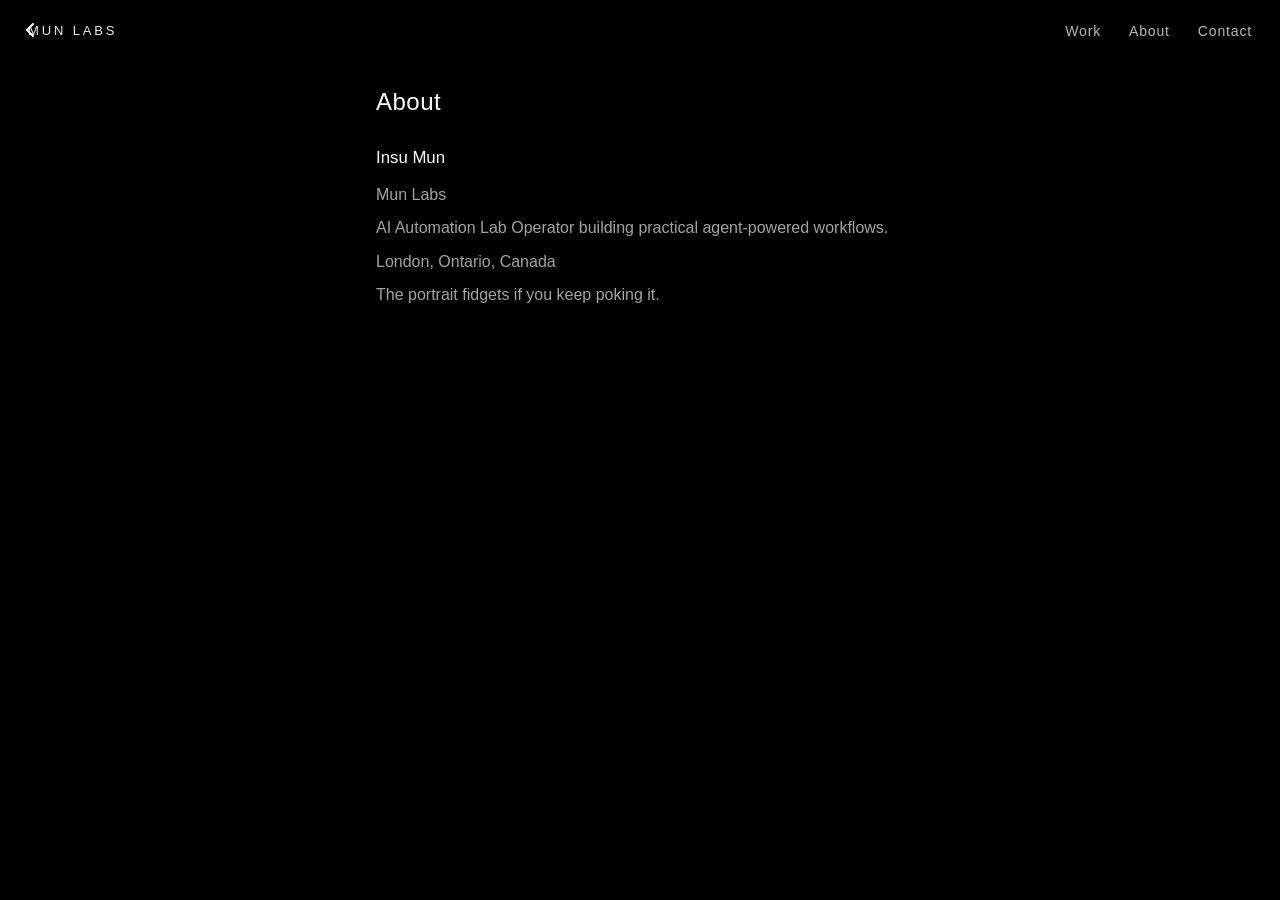
==== about.html @ da284907 "Restore wordmark on About." ====
<!DOCTYPE html>
<html lang="en">
  <head>
    <meta charset="utf-8" />
    <meta name="viewport" content="width=device-width, initial-scale=1" />
    <title>About — Mun Labs</title>
    <meta name="description" content="Insu Mun, Mun Labs." />
    <meta name="theme-color" content="#000000" />
    <link rel="icon" href="favicon.svg" type="image/svg+xml" />
    <!-- Google tag (gtag.js) -->
    <script async src="https://www.googletagmanager.com/gtag/js?id=G-9EG9T3MQ6C"></script>
    <script>
      window.dataLayer = window.dataLayer || [];
      function gtag(){dataLayer.push(arguments);}
      gtag('js', new Date());
      gtag('config', 'G-9EG9T3MQ6C');
    </script>
    <link rel="stylesheet" href="css/site.css" />
  </head>
  <body class="page">
    <a class="back" href="./" aria-label="Home" data-ga-event="nav_home">
      <svg width="20" height="20" viewBox="0 0 20 20" fill="none" aria-hidden="true">
        <path d="M13 4L7 10l6 6" stroke="currentColor" stroke-width="2" stroke-linecap="round" stroke-linejoin="round" />
      </svg>
    </a>
    <a class="wordmark" href="./" aria-label="Mun Labs home">MUN LABS</a>
    <nav class="site-nav" aria-label="Primary">
      <a href="work.html" data-ga-event="nav_work">Work</a>
      <a href="about.html" data-ga-event="nav_about">About</a>
      <a href="contact.html" data-ga-event="nav_contact">Contact</a>
    </nav>
    <main class="page-wrap">
      <h1>About</h1>
      <div class="stack">
        <article>
          <h2>Insu Mun</h2>
          <p>Mun Labs</p>
          <p>AI Automation Lab Operator building practical agent-powered workflows.</p>
          <p>London, Ontario, Canada</p>
          <p>The portrait fidgets if you keep poking it.</p>
        </article>
      </div>
    </main>
      <script src="js/links.js"></script>
  </body>
</html>
---- css/site.css ----
:root {
  --bg: #000;
  --fg: #fff;
  --muted: #a3a3a3;
  --font: "Helvetica Neue", Helvetica, Arial, system-ui, sans-serif;
}

* {
  box-sizing: border-box;
  margin: 0;
  padding: 0;
}

html,
body {
  min-height: 100%;
  background: var(--bg);
  color: var(--fg);
  font-family: var(--font);
}

body.home {
  overflow: hidden;
  height: 100%;
}

#field {
  position: fixed;
  inset: 0;
  width: 100%;
  height: 100%;
  display: block;
  touch-action: none;
  cursor: pointer;
}

.site-nav {
  position: fixed;
  top: 1.5rem;
  right: 1.75rem;
  z-index: 4;
  display: flex;
  flex-direction: row;
  align-items: center;
  gap: 1.75rem;
}

.site-nav a {
  color: rgba(255, 255, 255, 0.72);
  text-decoration: none;
  font-size: 14px;
  font-weight: 300;
  letter-spacing: 0.06em;
  line-height: 1;
}

.site-nav a:hover,
.site-nav a:focus-visible {
  color: #fff;
}

@media (max-width: 700px) {
  .site-nav {
    top: 1.15rem;
    right: 1.15rem;
    gap: 1.2rem;
  }
  .site-nav a {
    font-size: 13px;
  }
}




.wordmark {
  position: fixed;
  top: 1.5rem;
  left: 1.75rem;
  z-index: 4;
  color: rgba(255, 255, 255, 0.92);
  text-decoration: none;
  font-size: 13px;
  font-weight: 400;
  letter-spacing: 0.22em;
  line-height: 1;
  text-transform: uppercase;
}

.wordmark:hover,
.wordmark:focus-visible {
  color: #fff;
}

@media (max-width: 700px) {
  .wordmark {
    top: 1.1rem;
    left: 1rem;
    font-size: 11px;
    letter-spacing: 0.16em;
    max-width: 42vw;
  }
  .site-nav {
    top: 1.1rem;
    right: 1rem;
    gap: 0.95rem;
    max-width: 52vw;
    justify-content: flex-end;
    flex-wrap: nowrap;
  }
  .site-nav a {
    font-size: 12px;
  }
}

.sr-only {
  position: absolute;
  width: 1px;
  height: 1px;
  padding: 0;
  margin: -1px;
  overflow: hidden;
  clip: rect(0, 0, 0, 0);
  white-space: nowrap;
  border: 0;
}

body.page {
  min-height: 100vh;
}

.page-wrap {
  max-width: 36rem;
  margin: 0 auto;
  padding: 5.5rem 1.5rem 4rem;
}

.back {
  position: fixed;
  top: 1.25rem;
  left: 1.25rem;
  z-index: 5;
  display: flex;
  width: 20px;
  height: 20px;
  color: var(--fg);
  text-decoration: none;
}

.back svg {
  display: block;
  width: 20px;
  height: 20px;
}

.back:hover,
.back:focus-visible {
  opacity: 0.7;
}

.page-wrap h1 {
  font-size: 1.5rem;
  font-weight: 500;
  letter-spacing: 0.02em;
  margin-bottom: 2rem;
}

.page-wrap h2 {
  font-size: 1.05rem;
  font-weight: 500;
  margin-bottom: 0.4rem;
}

.page-wrap p,
.page-wrap li {
  color: var(--muted);
  line-height: 1.65;
  font-size: 1rem;
}

.page-wrap a {
  color: var(--fg);
}

.stack {
  display: grid;
  gap: 1.75rem;
}

.stack article {
  display: grid;
  gap: 0.45rem;
}

.stack article.work-item {
  display: flex;
  align-items: flex-start;
  gap: 1.25rem;
}

.work-item > div {
  display: grid;
  gap: 0.45rem;
  flex: 1;
  min-width: 0;
}

.work-thumb {
  display: block;
  flex: 0 0 81px;
  width: 81px;
  height: 176px;
  object-fit: fill;
  border-radius: 6px;
}

.socials {
  display: flex;
  align-items: center;
  gap: 28px;
}

.socials a {
  display: flex;
  width: 24px;
  height: 24px;
  color: var(--fg);
}

.socials svg {
  display: block;
  width: 24px;
  height: 24px;
}
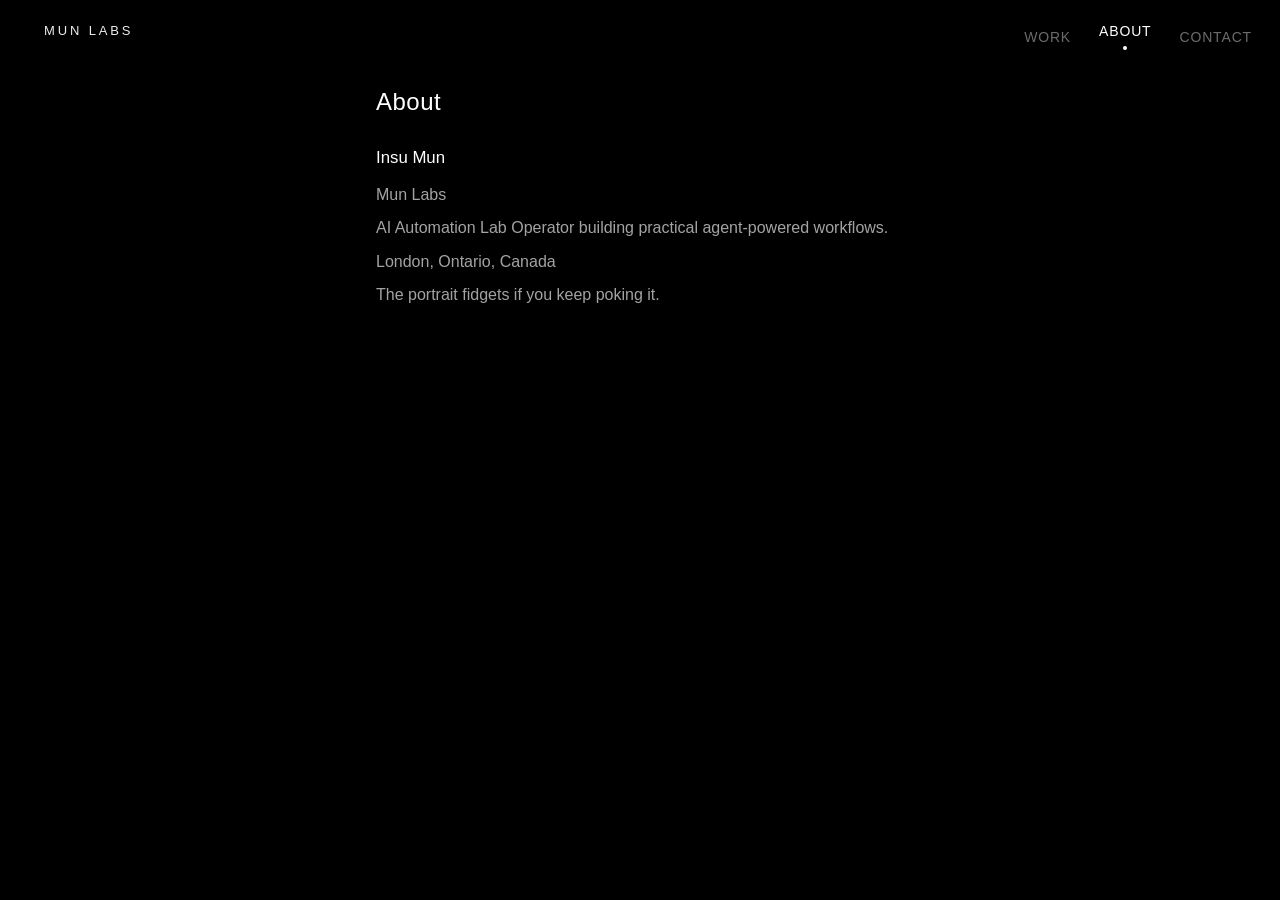
==== commit 224f70da: "Nav active underdot; remove back chevron. Active page: white + dot. Inactive gray. Logo stays home." ====
--- a/about.html
+++ b/about.html
@@ -18,12 +18,10 @@
     <link rel="stylesheet" href="css/site.css" />
   </head>
   <body class="page">
-    <a class="back" href="./" aria-label="Home" data-ga-event="nav_home">
-      <svg width="20" height="20" viewBox="0 0 20 20" fill="none" aria-hidden="true">
-        <path d="M13 4L7 10l6 6" stroke="currentColor" stroke-width="2" stroke-linecap="round" stroke-linejoin="round" />
-      </svg>
-    </a>
     <a class="wordmark" href="./" aria-label="Mun Labs home">MUN LABS</a>
+    <button type="button" class="nav-toggle" id="nav-toggle" aria-label="Menu" aria-expanded="false" aria-controls="site-nav">
+      <span></span><span></span><span></span>
+    </button>
     <nav class="site-nav" aria-label="Primary">
       <a href="work.html" data-ga-event="nav_work">Work</a>
       <a href="about.html" data-ga-event="nav_about">About</a>
@@ -41,6 +39,7 @@
         </article>
       </div>
     </main>
+      <script src="js/nav.js"></script>
       <script src="js/links.js"></script>
   </body>
 </html>
--- a/css/site.css
+++ b/css/site.css
@@ -46,17 +46,36 @@
 }
 
 .site-nav a {
-  color: rgba(255, 255, 255, 0.72);
+  position: relative;
+  display: inline-flex;
+  flex-direction: column;
+  align-items: center;
+  color: rgba(255, 255, 255, 0.42);
   text-decoration: none;
   font-size: 14px;
   font-weight: 300;
   letter-spacing: 0.06em;
   line-height: 1;
+  text-transform: uppercase;
 }
 
 .site-nav a:hover,
 .site-nav a:focus-visible {
+  color: rgba(255, 255, 255, 0.72);
+}
+
+.site-nav a[aria-current="page"] {
   color: #fff;
+}
+
+.site-nav a[aria-current="page"]::after {
+  content: "";
+  display: block;
+  width: 4px;
+  height: 4px;
+  margin-top: 0.5rem;
+  border-radius: 50%;
+  background: #fff;
 }
 
 @media (max-width: 700px) {
@@ -76,7 +95,7 @@
 .wordmark {
   position: fixed;
   top: 1.5rem;
-  left: 1.75rem;
+  left: 2.75rem;
   z-index: 4;
   color: rgba(255, 255, 255, 0.92);
   text-decoration: none;
@@ -95,7 +114,7 @@
 @media (max-width: 700px) {
   .wordmark {
     top: 1.1rem;
-    left: 1rem;
+    left: 2.4rem;
     font-size: 11px;
     letter-spacing: 0.16em;
     max-width: 42vw;
@@ -110,6 +129,72 @@
   }
   .site-nav a {
     font-size: 12px;
+  }
+}
+
+
+.nav-toggle {
+  display: none;
+  position: fixed;
+  top: 1.2rem;
+  right: 1.1rem;
+  z-index: 6;
+  width: 40px;
+  height: 40px;
+  padding: 0;
+  border: 0;
+  background: transparent;
+  color: rgba(255, 255, 255, 0.9);
+  cursor: pointer;
+}
+
+.nav-toggle span {
+  display: block;
+  width: 18px;
+  height: 1.5px;
+  margin: 4px auto;
+  background: currentColor;
+  transition: transform 0.2s ease, opacity 0.2s ease;
+}
+
+.nav-toggle[aria-expanded="true"] span:nth-child(1) {
+  transform: translateY(5.5px) rotate(45deg);
+}
+.nav-toggle[aria-expanded="true"] span:nth-child(2) {
+  opacity: 0;
+}
+.nav-toggle[aria-expanded="true"] span:nth-child(3) {
+  transform: translateY(-5.5px) rotate(-45deg);
+}
+
+@media (max-width: 700px) {
+  .nav-toggle {
+    display: block;
+  }
+  .site-nav {
+    top: 0;
+    right: 0;
+    left: 0;
+    bottom: auto;
+    padding: 4.25rem 1.25rem 1.25rem;
+    gap: 0;
+    flex-direction: column;
+    align-items: flex-end;
+    background: rgba(0, 0, 0, 0.92);
+    opacity: 0;
+    pointer-events: none;
+    transform: translateY(-6px);
+    transition: opacity 0.2s ease, transform 0.2s ease;
+  }
+  .site-nav.is-open {
+    opacity: 1;
+    pointer-events: auto;
+    transform: none;
+  }
+  .site-nav a {
+    font-size: 15px;
+    letter-spacing: 0.08em;
+    padding: 0.7rem 0.15rem;
   }
 }
 
@@ -135,28 +220,6 @@
   padding: 5.5rem 1.5rem 4rem;
 }
 
-.back {
-  position: fixed;
-  top: 1.25rem;
-  left: 1.25rem;
-  z-index: 5;
-  display: flex;
-  width: 20px;
-  height: 20px;
-  color: var(--fg);
-  text-decoration: none;
-}
-
-.back svg {
-  display: block;
-  width: 20px;
-  height: 20px;
-}
-
-.back:hover,
-.back:focus-visible {
-  opacity: 0.7;
-}
 
 .page-wrap h1 {
   font-size: 1.5rem;
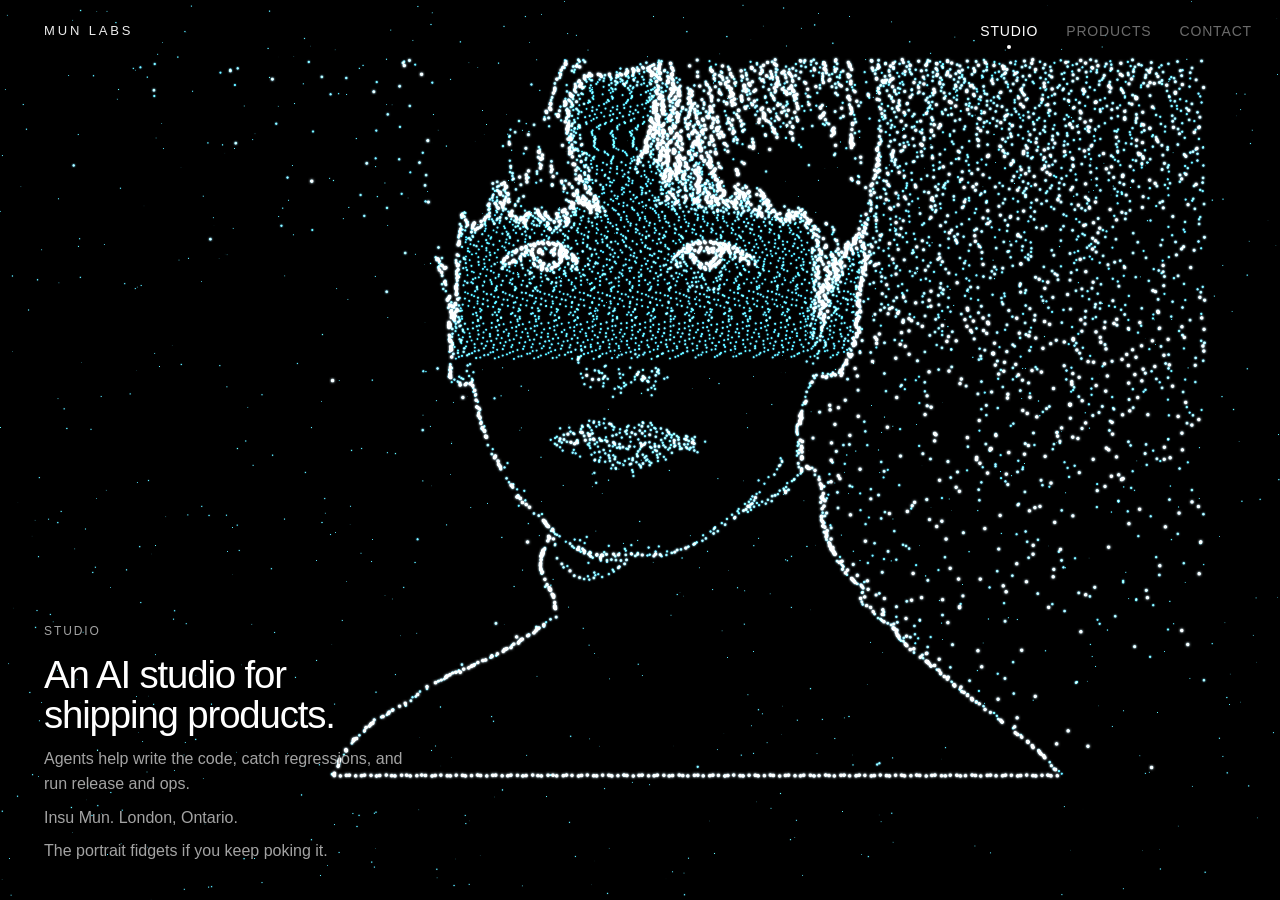
==== commit 223b2464: "Frame the public site as an AI studio." ====
--- a/about.html
+++ b/about.html
@@ -3,8 +3,8 @@
   <head>
     <meta charset="utf-8" />
     <meta name="viewport" content="width=device-width, initial-scale=1" />
-    <title>About — Mun Labs</title>
-    <meta name="description" content="Insu Mun, Mun Labs." />
+    <title>Studio — Mun Labs</title>
+    <meta name="description" content="Mun Labs is an AI studio. Agents help write code, catch regressions, and run release and ops." />
     <meta name="theme-color" content="#000000" />
     <link rel="icon" href="favicon.svg" type="image/svg+xml" />
     <!-- Google tag (gtag.js) -->
@@ -17,28 +17,26 @@
     </script>
     <link rel="stylesheet" href="css/site.css" />
   </head>
-  <body class="page">
+  <body class="page portrait">
     <a class="wordmark" href="./" aria-label="Mun Labs home">MUN LABS</a>
     <button type="button" class="nav-toggle" id="nav-toggle" aria-label="Menu" aria-expanded="false" aria-controls="site-nav">
       <span></span><span></span><span></span>
     </button>
     <nav class="site-nav" aria-label="Primary">
-      <a href="work.html" data-ga-event="nav_work">Work</a>
-      <a href="about.html" data-ga-event="nav_about">About</a>
+      <a href="about.html" data-ga-event="nav_about">Studio</a>
+      <a href="work.html" data-ga-event="nav_work">Products</a>
       <a href="contact.html" data-ga-event="nav_contact">Contact</a>
     </nav>
-    <main class="page-wrap">
-      <h1>About</h1>
-      <div class="stack">
-        <article>
-          <h2>Insu Mun</h2>
-          <p>Mun Labs</p>
-          <p>AI Automation Lab Operator building practical agent-powered workflows.</p>
-          <p>London, Ontario, Canada</p>
-          <p>The portrait fidgets if you keep poking it.</p>
-        </article>
-      </div>
+    <canvas id="field" aria-hidden="true"></canvas>
+    <main class="portrait-copy">
+      <p class="kicker">Studio</p>
+      <h1>An AI studio for shipping products.</h1>
+      <p>Agents help write the code, catch regressions, and run release and ops.</p>
+      <p>Insu Mun. London, Ontario.</p>
+      <p>The portrait fidgets if you keep poking it.</p>
     </main>
+    <script src="vendor/three.min.js"></script>
+    <script src="js/particles.js"></script>
       <script src="js/nav.js"></script>
       <script src="js/links.js"></script>
   </body>
--- a/css/site.css
+++ b/css/site.css
@@ -47,9 +47,7 @@
 
 .site-nav a {
   position: relative;
-  display: inline-flex;
-  flex-direction: column;
-  align-items: center;
+  display: inline-block;
   color: rgba(255, 255, 255, 0.42);
   text-decoration: none;
   font-size: 14px;
@@ -57,6 +55,7 @@
   letter-spacing: 0.06em;
   line-height: 1;
   text-transform: uppercase;
+  /* baseline stays put — underdot is absolute, no layout shift */
 }
 
 .site-nav a:hover,
@@ -70,12 +69,16 @@
 
 .site-nav a[aria-current="page"]::after {
   content: "";
-  display: block;
+  position: absolute;
+  left: 50%;
+  top: 100%;
   width: 4px;
   height: 4px;
-  margin-top: 0.5rem;
+  margin-top: 0.45rem;
   border-radius: 50%;
   background: #fff;
+  transform: translateX(-50%);
+  pointer-events: none;
 }
 
 @media (max-width: 700px) {
@@ -295,3 +298,85 @@
   width: 24px;
   height: 24px;
 }
+
+.studio-home {
+  position: relative;
+  z-index: 2;
+  max-width: 34rem;
+  padding: 6.5rem 1.75rem 2rem;
+}
+
+.kicker {
+  margin-bottom: 0.85rem;
+  color: rgba(255, 255, 255, 0.45);
+  font-size: 12px;
+  font-weight: 400;
+  letter-spacing: 0.16em;
+  line-height: 1;
+  text-transform: uppercase;
+}
+
+.studio-home h1 {
+  max-width: 11ch;
+  font-size: clamp(2.4rem, 7vw, 4.25rem);
+  font-weight: 500;
+  letter-spacing: -0.035em;
+  line-height: 0.95;
+}
+
+.studio-home p {
+  margin-top: 1.15rem;
+  max-width: 28rem;
+  color: var(--muted);
+  font-size: 1.05rem;
+  line-height: 1.5;
+}
+
+body.home {
+  display: flex;
+  align-items: flex-end;
+}
+
+body.portrait {
+  overflow: hidden;
+  height: 100%;
+}
+
+.portrait-copy {
+  position: fixed;
+  z-index: 3;
+  left: 2.75rem;
+  bottom: 2.25rem;
+  max-width: 24rem;
+}
+
+.portrait-copy h1 {
+  margin: 0 0 0.75rem;
+  font-size: clamp(1.7rem, 4vw, 2.4rem);
+  font-weight: 500;
+  letter-spacing: -0.03em;
+  line-height: 1.05;
+}
+
+.portrait-copy p {
+  margin-top: 0.55rem;
+  color: var(--muted);
+  line-height: 1.55;
+}
+
+.lede {
+  margin-top: -1.2rem;
+  margin-bottom: 1.6rem;
+}
+
+@media (max-width: 700px) {
+  .studio-home {
+    padding: 6rem 1.35rem 2rem;
+  }
+  .portrait-copy {
+    left: 1.25rem;
+    right: 1.25rem;
+    bottom: 1.35rem;
+    max-width: none;
+  }
+}
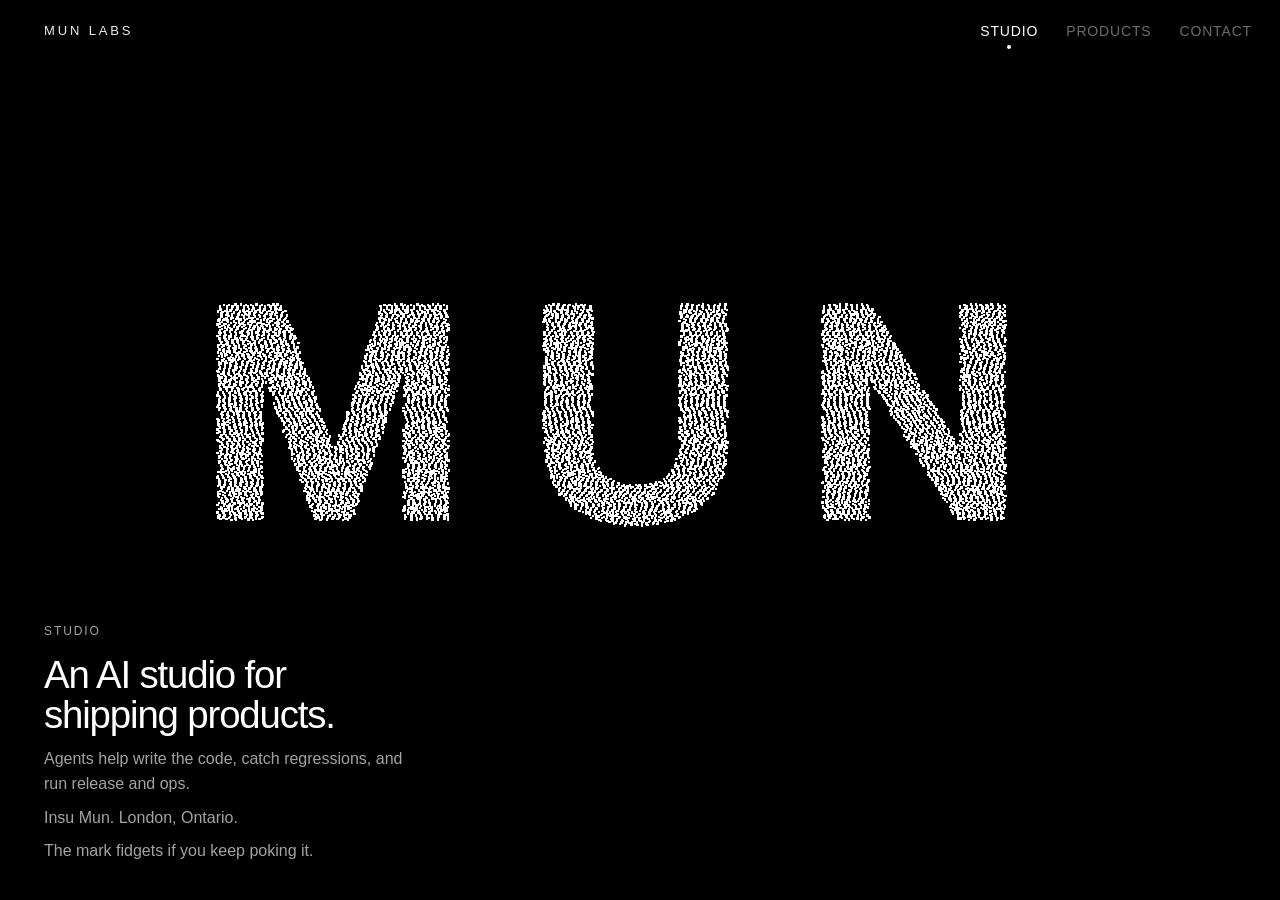
==== commit 72da023a: "Replace the studio portrait with a MUN mark." ====
--- a/about.html
+++ b/about.html
@@ -33,7 +33,7 @@
       <h1>An AI studio for shipping products.</h1>
       <p>Agents help write the code, catch regressions, and run release and ops.</p>
       <p>Insu Mun. London, Ontario.</p>
-      <p>The portrait fidgets if you keep poking it.</p>
+      <p>The mark fidgets if you keep poking it.</p>
     </main>
     <script src="vendor/three.min.js"></script>
     <script src="js/particles.js"></script>
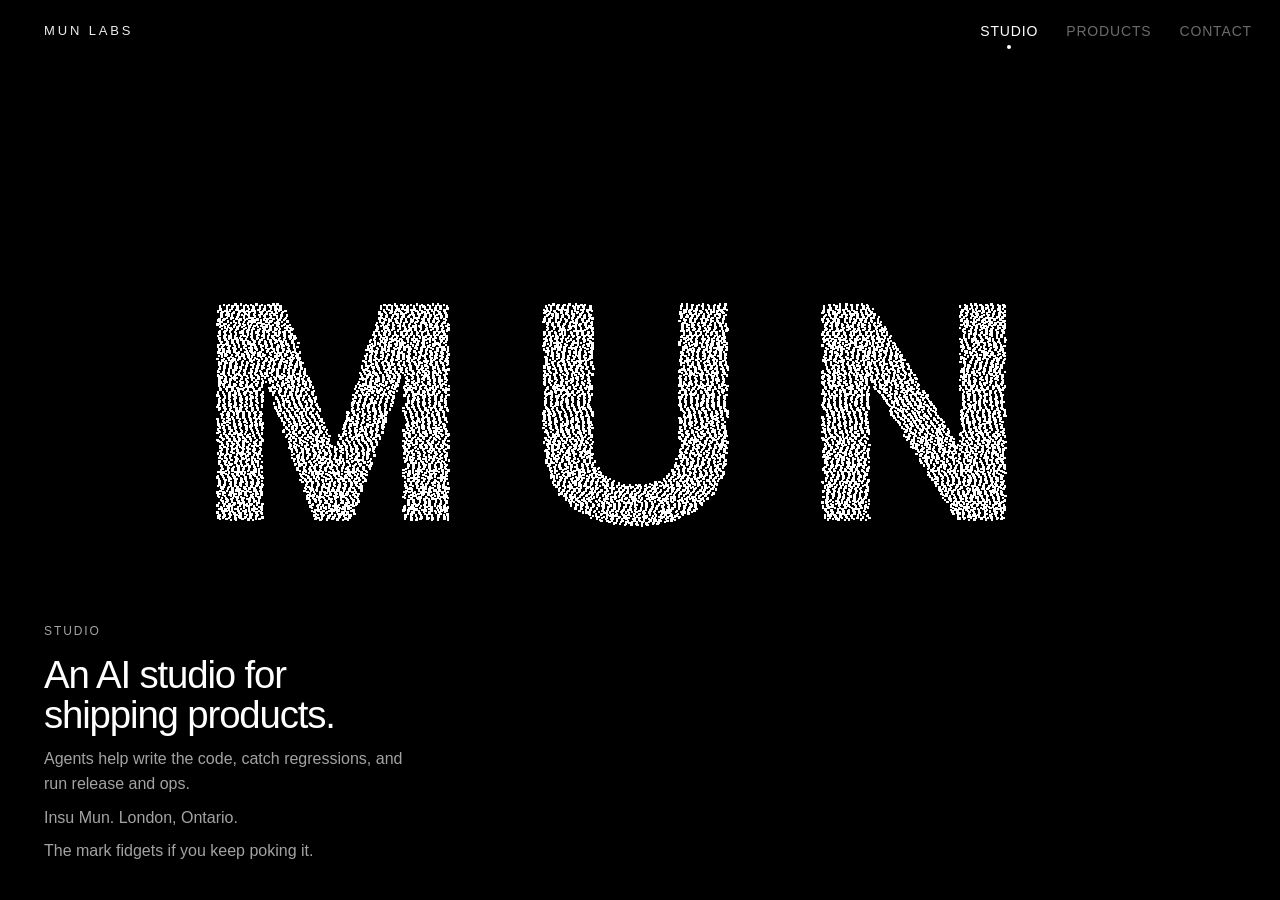
==== commit 9990c276: "Load the new particle mark past the old script cache." ====
--- a/about.html
+++ b/about.html
@@ -36,7 +36,7 @@
       <p>The mark fidgets if you keep poking it.</p>
     </main>
     <script src="vendor/three.min.js"></script>
-    <script src="js/particles.js"></script>
+    <script src="js/particles.js?v=mun"></script>
       <script src="js/nav.js"></script>
       <script src="js/links.js"></script>
   </body>
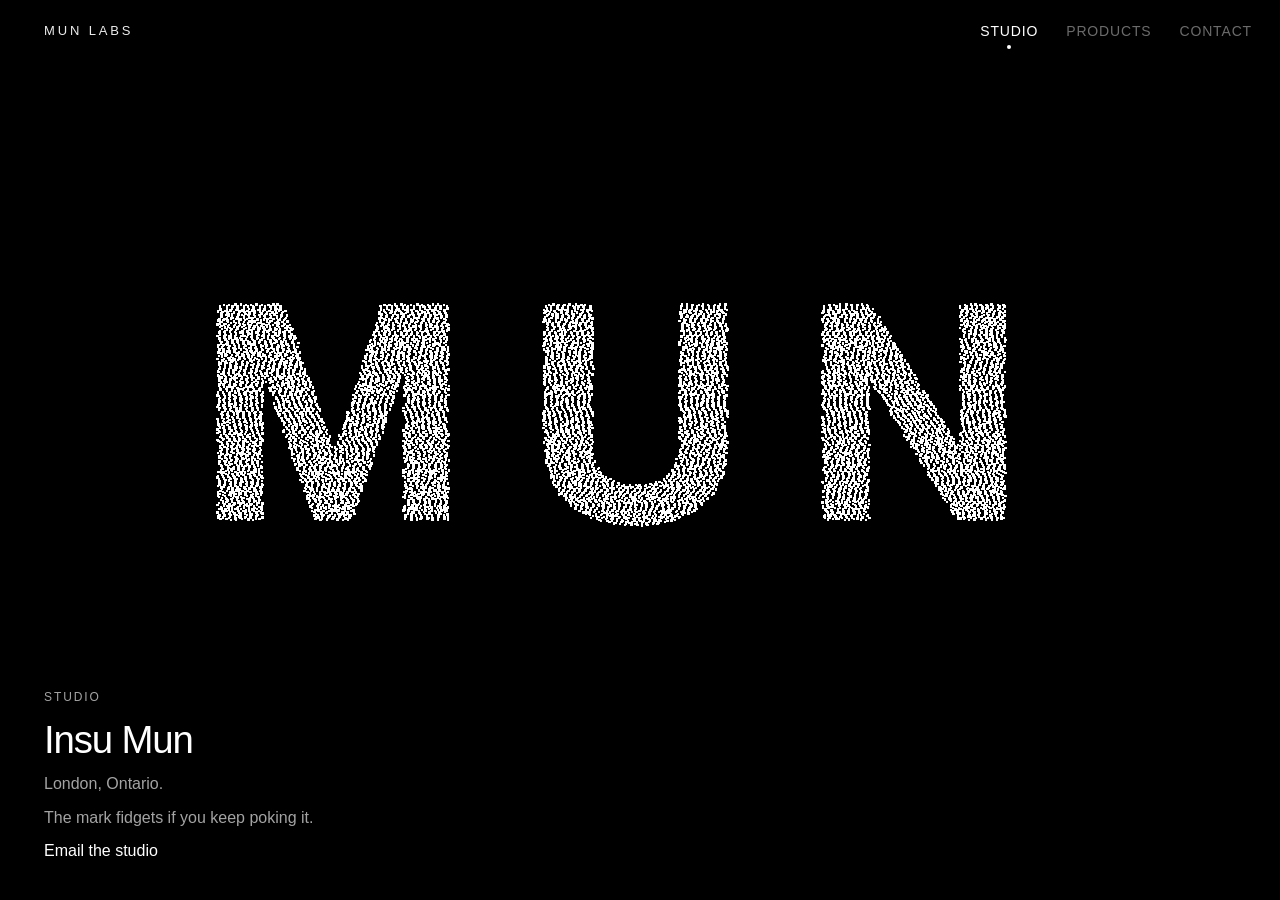
==== commit 550c0ee5: "Tighten the studio lines and add a way off the homepage." ====
--- a/about.html
+++ b/about.html
@@ -4,7 +4,7 @@
     <meta charset="utf-8" />
     <meta name="viewport" content="width=device-width, initial-scale=1" />
     <title>Studio — Mun Labs</title>
-    <meta name="description" content="Mun Labs is an AI studio. Agents help write code, catch regressions, and run release and ops." />
+    <meta name="description" content="Insu Mun, Mun Labs. London, Ontario." />
     <meta name="theme-color" content="#000000" />
     <link rel="icon" href="favicon.svg" type="image/svg+xml" />
     <!-- Google tag (gtag.js) -->
@@ -30,10 +30,10 @@
     <canvas id="field" aria-hidden="true"></canvas>
     <main class="portrait-copy">
       <p class="kicker">Studio</p>
-      <h1>An AI studio for shipping products.</h1>
-      <p>Agents help write the code, catch regressions, and run release and ops.</p>
-      <p>Insu Mun. London, Ontario.</p>
+      <h1>Insu Mun</h1>
+      <p>London, Ontario.</p>
       <p>The mark fidgets if you keep poking it.</p>
+      <p><a href="contact.html">Email the studio</a></p>
     </main>
     <script src="vendor/three.min.js"></script>
     <script src="js/particles.js?v=mun"></script>
--- a/css/site.css
+++ b/css/site.css
@@ -380,3 +380,19 @@
     max-width: none;
   }
 }
+
+.home-links {
+  display: flex;
+  gap: 1.25rem;
+}
+
+.home-links a,
+.portrait-copy a {
+  color: var(--fg);
+  text-decoration: none;
+}
+
+.home-links a:hover,
+.portrait-copy a:hover {
+  text-decoration: underline;
+}
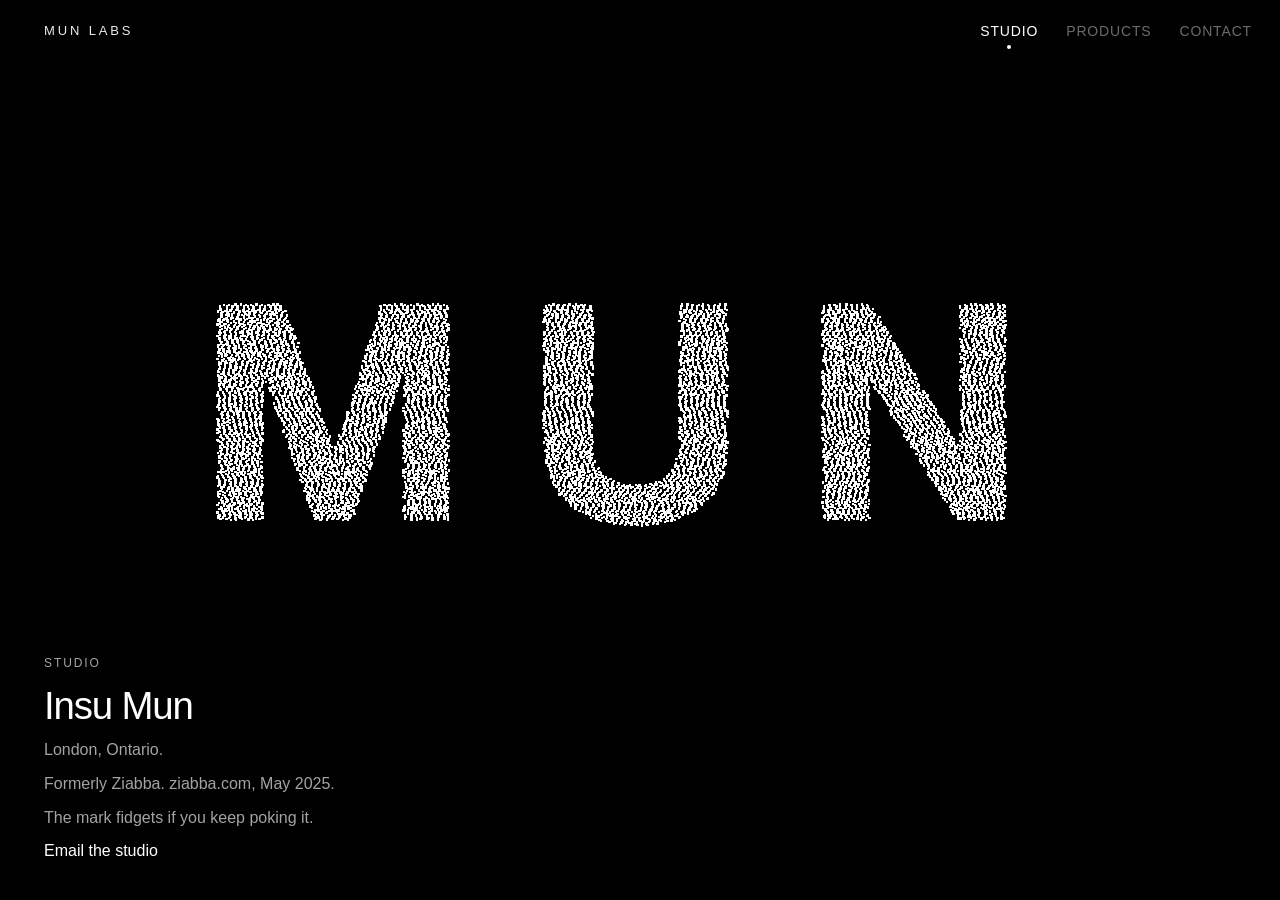
==== commit ad2ef2db: "Note that Mun Labs was formerly Ziabba. The studio registered ziabba.com in May 2025 and now uses mu" ====
--- a/about.html
+++ b/about.html
@@ -4,7 +4,7 @@
     <meta charset="utf-8" />
     <meta name="viewport" content="width=device-width, initial-scale=1" />
     <title>Studio — Mun Labs</title>
-    <meta name="description" content="Insu Mun, Mun Labs. London, Ontario." />
+    <meta name="description" content="Insu Mun, Mun Labs, formerly Ziabba. London, Ontario. ziabba.com, May 2025." />
     <meta name="theme-color" content="#000000" />
     <link rel="icon" href="favicon.svg" type="image/svg+xml" />
     <!-- Google tag (gtag.js) -->
@@ -32,6 +32,7 @@
       <p class="kicker">Studio</p>
       <h1>Insu Mun</h1>
       <p>London, Ontario.</p>
+      <p>Formerly Ziabba. ziabba.com, May 2025.</p>
       <p>The mark fidgets if you keep poking it.</p>
       <p><a href="contact.html">Email the studio</a></p>
     </main>
